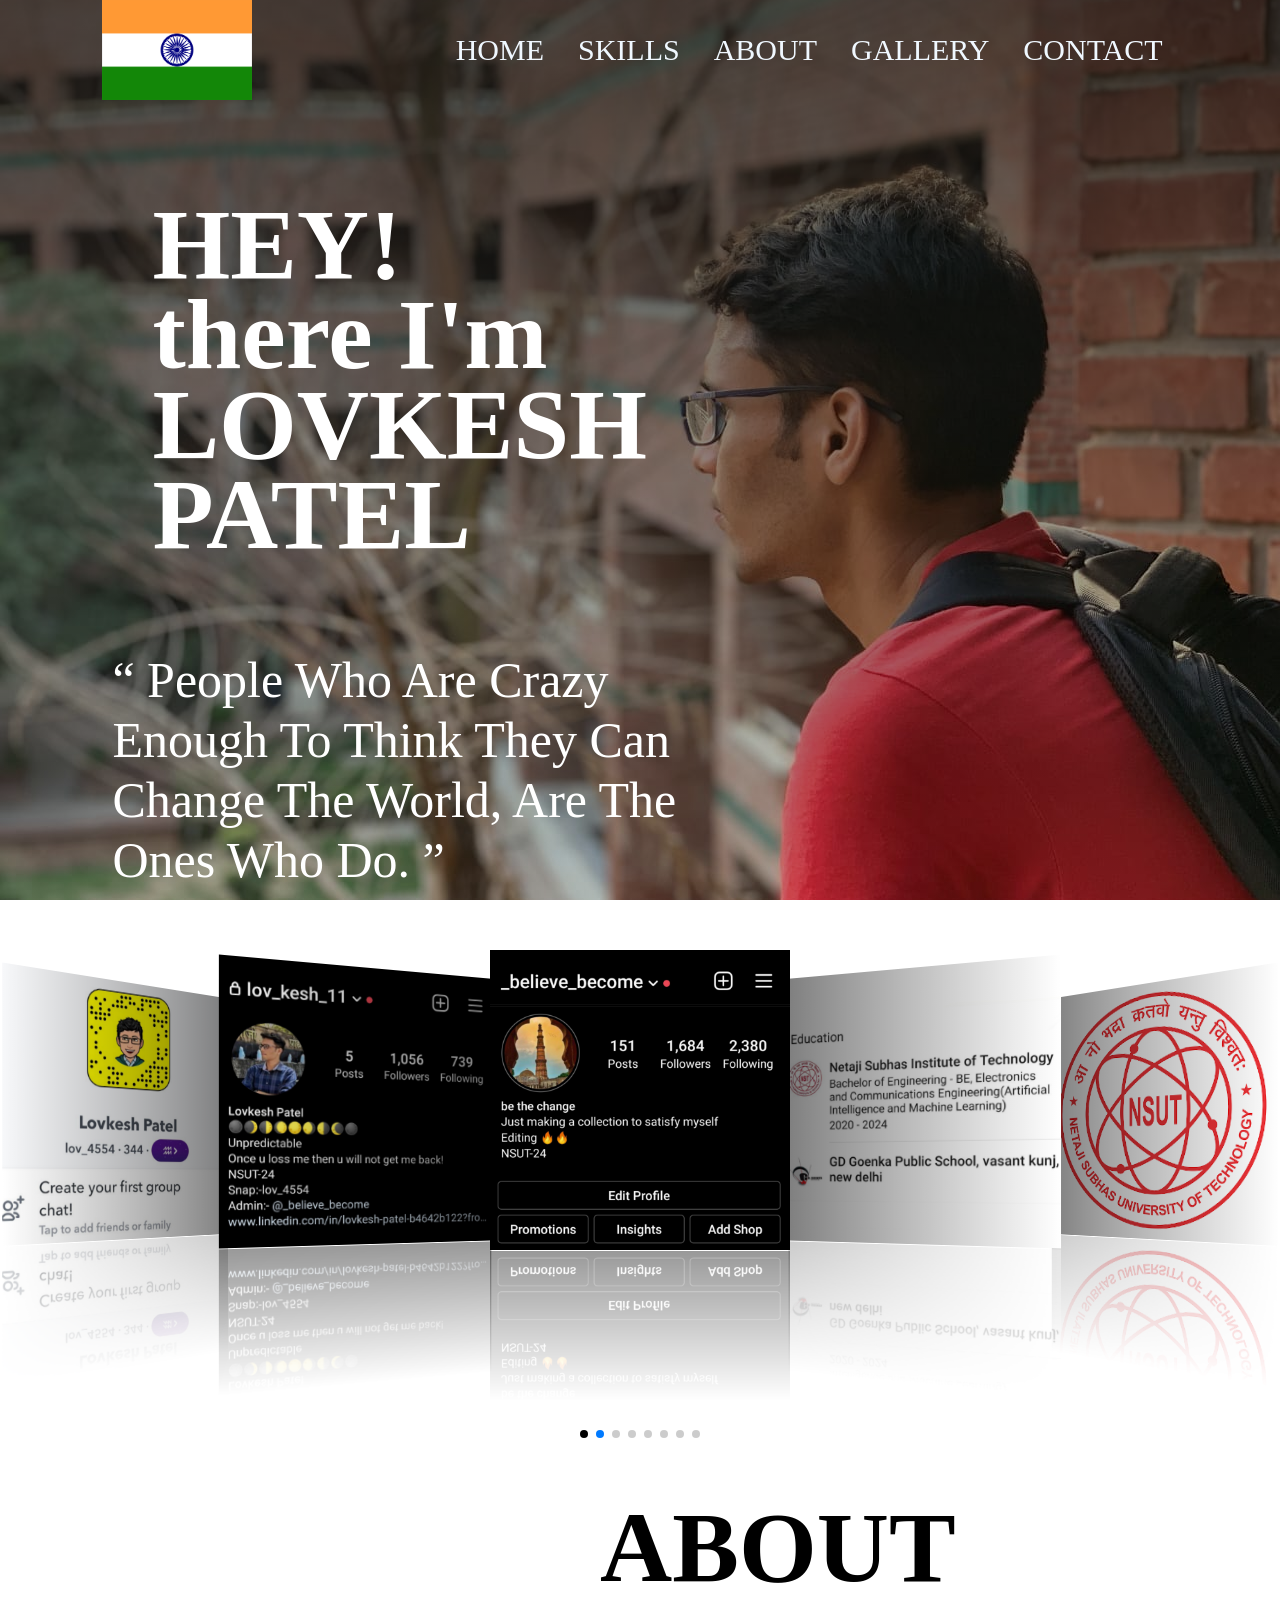
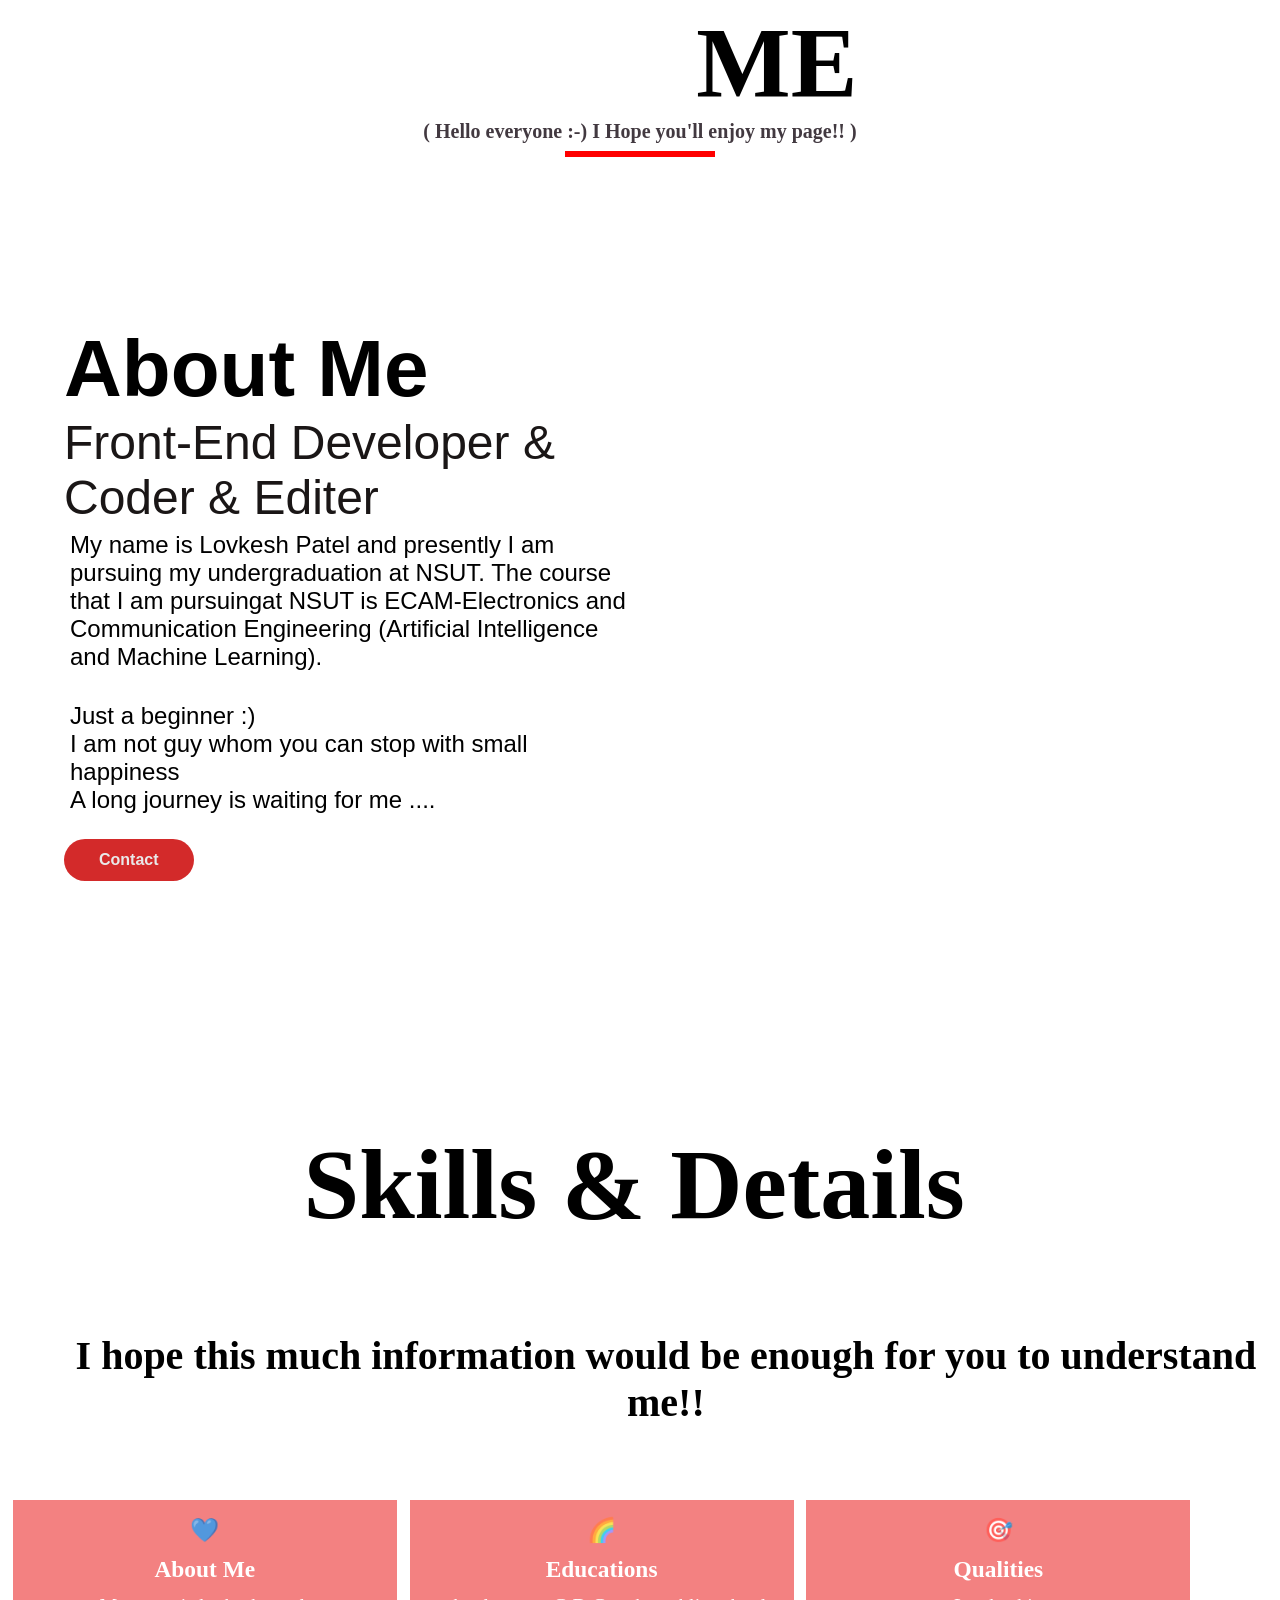
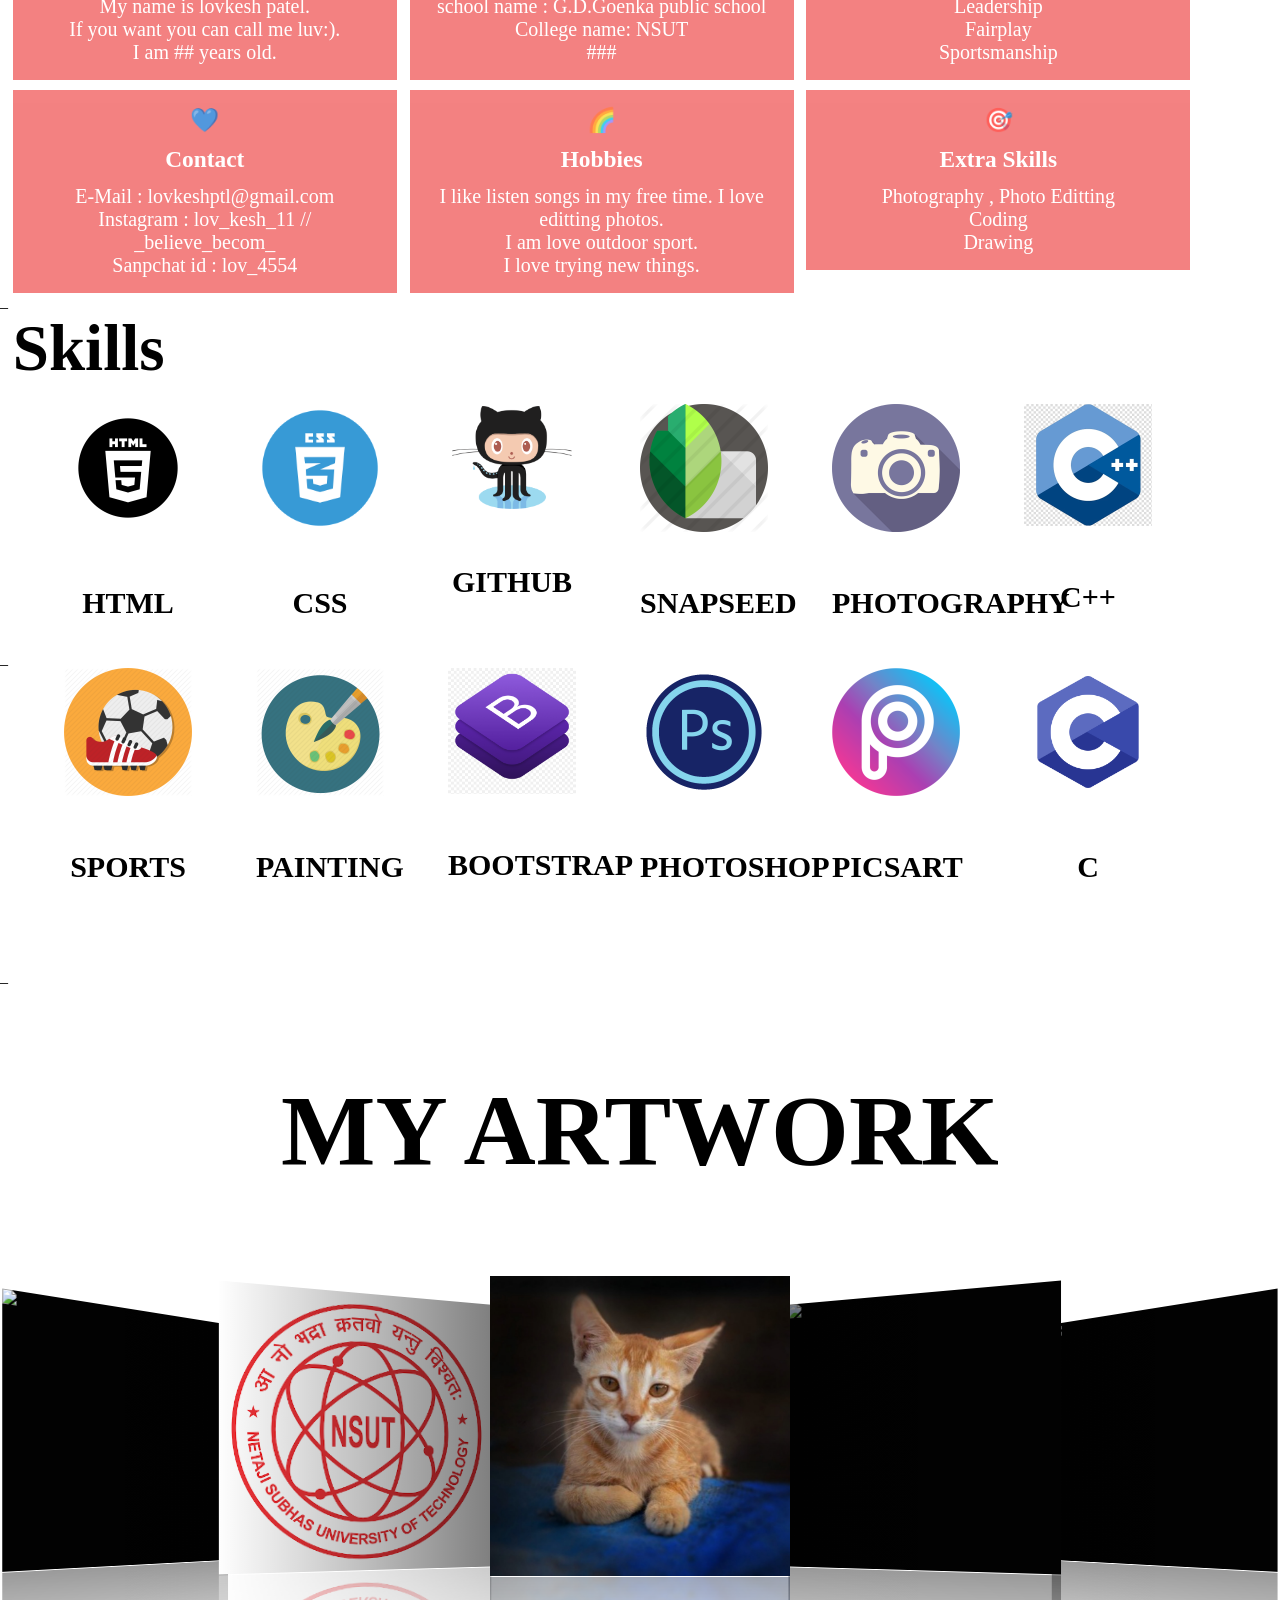
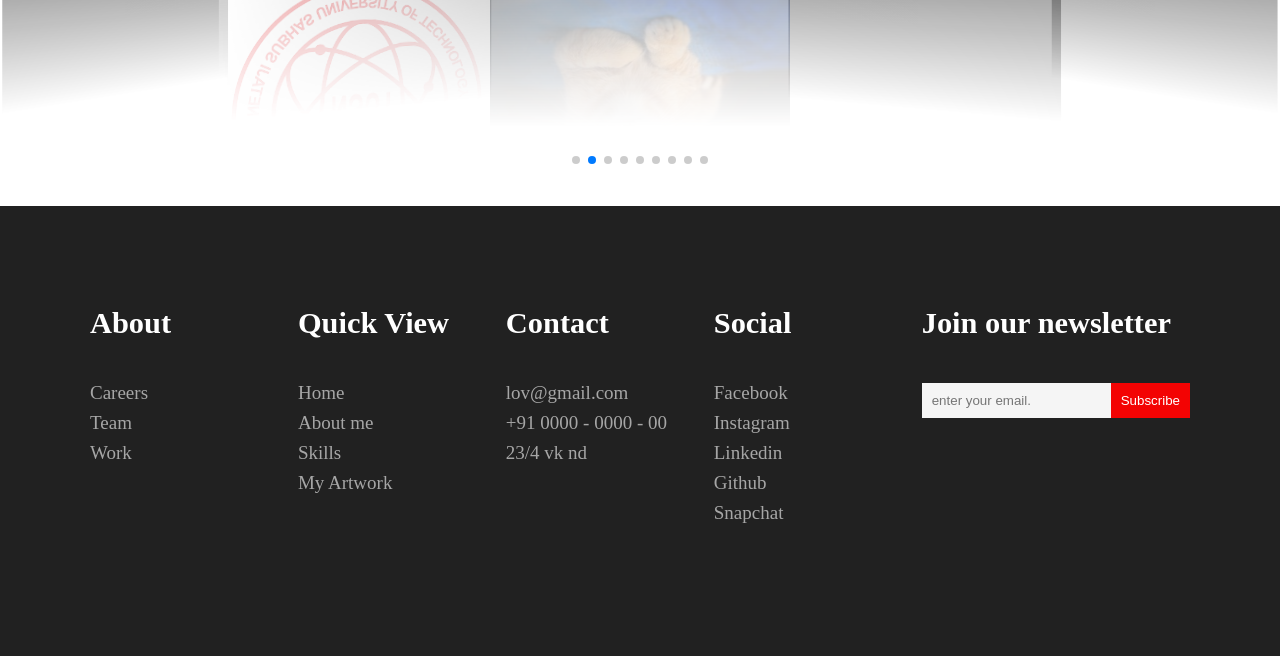
==== index.html @ 60438499 "Rename newprofile.html to index.html" ====
<!DOCTYPE html>
<html lang="en">
<head>
    <meta charset="UTF-8">
    <meta http-equiv="X-UA-Compatible" content="IE=edge">
    <meta name="viewport" content="width=device-width, initial-scale=1.0">


    <link rel="stylesheet" href="https://unpkg.com/swiper/swiper-bundle.min.css" />
    

    <link rel="stylesheet" href="new.css">

    <script src="https://kit.fontawesome.com/16dab6cbf8.js" crossorigin="anonymous"></script>
    
    

    <title>portfolio-luv</title>
</head>

    <div class="container">
        
        <div class="navbar" id="home">
            <img src="myphotos.htm/Flag-India.jpg"  class="logo">
            <nav class="home">
                <ul>
                    <li><a href="#home">HOME</a></li>
                    <li><a href="#skills">SKILLS</a></li>
                    <li><a href="#about">ABOUT</a></li>
                    <li><a href="#myartwork">GALLERY</a></li>
                    <li><a href="#social media">CONTACT</a></li>
                </ul>
            </nav>
            
        </div>
        <div class="row">
            <div class="col">
                <h1 class="des">HEY! there I'm LOVKESH PATEL</h1>
                <P class="pa">“   People Who Are Crazy Enough To Think They Can Change The World, Are The Ones Who Do.  ”</P>
            </div>
            <div class="col">

            </div>
        </div>
    </div>

<!-------------------- --------------------------->
<!-- ---------------------------------------------------------------------------------------------------- -->

    <div class="swiper-container mySwiper">
      <div class="swiper-wrapper">
        <div class="swiper-slide">
          <img src="myphotos.htm/nsutlogo.jpg" />
        </div>
        <div class="swiper-slide">
          <img src="myphotos.htm/img10.jpg" />
        </div>
        <div class="swiper-slide">
          <img src="myphotos.htm/PicsArt_06-10-12.47.01.jpg" />
        </div>
        <div class="swiper-slide">
          <img src="myphotos.htm/PicsArt_06-10-12.46.09.jpg" />
        </div>
        <div class="swiper-slide">
          <img src="myphotos.htm/PicsArt_06-10-12.46.38.jpg" />
        </div>
        <div class="swiper-slide">
          <img src="myphotos.htm/PicsArt_06-10-12.47.36.jpg" />
        </div>
        <div class="swiper-slide">
          <img src="myphotos.htm/PicsArt_06-10-12.47.57.jpg" />
        </div>
        <div class="swiper-slide">
          <img src="myphotos.htm/PicsArt_06-10-12.48.41.jpg" />
        </div>
        
      </div>
      <div class="swiper-pagination">
          <img src="#" alt="">
      </div>
    </div>


  <script src="https://unpkg.com/swiper/swiper-bundle.min.js"></script>
  <script>
      var swiper = new Swiper(".mySwiper", {
        effect: "coverflow",
        grabCursor: true,
        centeredSlides: true,
        slidesPerView: "auto",
        coverflowEffect: {
          rotate: 30,
          stretch: 0,
          depth: 100,
          modifier: 1,
          slideShadows: true,
        },
        pagination: {
          el: ".swiper-pagination",
        },
        loop: true,  //for infinite loop
        autoplay: {
            delay: 1500,
            disableOnInteraction: false,
        },
      });
    </script>



<!-- ---------------------------------------------------------------------------------------------------- -->


    <!-- about section starting from here -->
    <div class="container1">
      <div class="row">
        <div class="section-title text-center">
          <h1 class="ab">About Me</h1>
          <h4>(  Hello everyone :-) I Hope you'll enjoy my page!!  )</h4>
        </div>
      </div>
    </div>
    <section class="about" id="about">
      <div class="about-text">
        <h1 class="am">About Me</h1>
        <h2>Front-End Developer & Coder & Editer</h2>
        <p> My name is Lovkesh Patel and presently I am pursuing my undergraduation at NSUT. The course that I am pursuingat NSUT is ECAM-Electronics and Communication Engineering (Artificial Intelligence and Machine Learning).  </p>
        <p>Just a beginner :)  <br>
          I am not guy whom you can stop with small happiness <br>
          A long journey is waiting for me ....</p>
        <button class="btn"><a href="#"></a> Contact</button>
      </div>
      <div class="row">
        <div class="about-mdel">
          <img src="myphotos.htm/DSC_0007.JPG" width="500px" alt="">
        </div>
      </div>
    </section>


    <!---------------------- skills and details section ----------------------------------->

    
    <section>
      <div class="row" id="skills">
        <div class="skill text-center">
          <h1>Skills & Details</h1>
          <h2 class="sd">I hope this much information would be enough for you to understand me!!</h2>
        </div>
      </div>

    
    <!-- <div style="clear: both;"></div> -->

    <section id="myservice">
        
        <div class="service">
            <h1>💙</h1>
            <h1>About Me</h1>
            <p>My name is lovkesh patel. <br>If you want you can call me luv:). <br> I am ## years old.</p>
        </div>
        <div class="service">
            <h1>🌈 </h1>
            <h1>Educations</h1>
            <p>school name : G.D.Goenka public school <br> College name: NSUT <br> ###</p>
        </div>
        <div class="service">
            <h1>🎯 </h1>
            <h1>Qualities</h1>
            <p>Leadership   <br> Fairplay <br> Sportsmanship </p>
        </div>

        <div class="service">
            <h1>💙</h1>
            <h1>Contact</h1>
            <p>E-Mail : lovkeshptl@gmail.com <br>Instagram : lov_kesh_11  // _believe_becom_  <br> Sanpchat id : lov_4554</p>
        </div>
        <div class="service">
            <h1>🌈 </h1>
            <h1>Hobbies</h1>
            <p>I like listen songs in my free time. I love editting photos. <br> I am love outdoor sport. <br> I love trying new things. </p>
        </div>
        <div class="service">
            <h1>🎯 </h1>
            <h1>Extra Skills</h1>
            <p> Photography , Photo Editting <br> Coding <br> Drawing </p>
        </div>
    </section>

    <div style="clear: both;margin-top:200px;">_</div>

    <section id="myskills">
        <h1 class="title">Skills</h1> <br><br>
        <div class="skill">
            <img src="myphotos.htm/html1.png"/>
            <h3>HTML</h3>
        </div>

        <div class="skill">
            <img src="myphotos.htm/css1.png"/>
            <h3>CSS</h3>
        </div>

        <div class="skill">
            <img src="myphotos.htm/Octocat.png"/>
            <h3>GITHUB</h3>
        </div>
        <div class="skill">
          <img src="myphotos.htm/snapseed.png"/>
          <h3>SNAPSEED</h3>
      </div>
      <div class="skill">
        <img src="myphotos.htm/Camera-icon.png"/>
        <h3>PHOTOGRAPHY</h3>
    </div>
    <div class="skill">
      <img src="myphotos.htm/c++.jpg"/>
      <h3>C++</h3>
  </div>


  <div style="clear: both;margin-top:200px;">_</div>

  <section id="myskills">
      <!-- <h1 class="title">Skills</h1> -->
      <div class="skill">
          <img src="myphotos.htm/sports.png"/>
          <h3>SPORTS</h3>
      </div>

      <div class="skill">
          <img src="myphotos.htm/painting.png"/>
          <h3>PAINTING</h3>
      </div>

      <div class="skill">
          <img src="myphotos.htm/bootstrap1.png"/>
          <h3>BOOTSTRAP</h3>
      </div>
      <div class="skill">
        <img src="myphotos.htm/Adobe-Photoshop-icon.png"/>
        <h3>PHOTOSHOP</h3>
    </div>
    <div class="skill">
      <img src="myphotos.htm/picsart.png"/>
      <h3>PICSART</h3>
  </div>
  <div class="skill">
    <img src="myphotos.htm/c-programming.png"/>
    <h3>C</h3>
</div>



    </section>

    <div style="clear: both;margin-top:300px;">_</div>
      
          </div>
        </div>
      </div>
    </section>



 <!------------------------- middle -------------------------->
     <div class="artwork" id="myartwork">           <!-- to be use later  -->
        <h1 class="des">MY ARTWORK</h1>
    </div>


    <div class="swiper-container mySwiper">
        <div class="swiper-wrapper">
          <div class="swiper-slide">
            <img src="myphotos.htm/nsutlogo.jpg" />
          </div>
          <div class="swiper-slide">
            <img src="myphotos.htm/PicsArt_06-07-11.41.35.jpg" />
          </div>
          <div class="swiper-slide">
            <img src="myphotos.htm/PicsArt_06-07-11.41.01.jpg" />
          </div>
          <div class="swiper-slide">
            <img src="myphotos.htm/PicsArt_06-07-11.44.49.jpg" />
          </div>
          <div class="swiper-slide">
            <img src="https://swiperjs.com/demos/images/nature-5.jpg" />
          </div>
          <div class="swiper-slide">
            <img src="https://swiperjs.com/demos/images/nature-6.jpg" />
          </div>
          <div class="swiper-slide">
            <img src="https://swiperjs.com/demos/images/nature-7.jpg" />
          </div>
          <div class="swiper-slide">
            <img src="https://swiperjs.com/demos/images/nature-8.jpg" />
          </div>
          <div class="swiper-slide">
            <img src="myphotos.htm/PicsArt_06-07-11.42.28.jpg" />
          </div>
        </div>
        <div class="swiper-pagination">
            <img src="myphotos.htm/PicsArt_06-07-11.43.21.jpg" alt="">
        </div>
      </div>


     
    <script src="https://unpkg.com/swiper/swiper-bundle.min.js"></script>
    <script>
        var swiper = new Swiper(".mySwiper", {
          effect: "coverflow",
          grabCursor: true,
          centeredSlides: true,
          slidesPerView: "auto",
          coverflowEffect: {
            rotate: 30,
            stretch: 0,
            depth: 100,
            modifier: 1,
            slideShadows: true,
          },
          pagination: {
            el: ".swiper-pagination",
          },
          loop: true,  //for infinite loop
          autoplay: {
              delay: 1500,
              disableOnInteraction: false,
          },
        });
      </script>
    
<!------------------------------ middle end ----------------------------------------->




    <!------------------ footer ----------------------------->
    <footer>
      <div class="container007">
        <div class="ftr">
          <h3>About</h3>
          <ul class="content">
            <li><a href="#">Careers</a></li>
            <li><a href="#">Team</a></li>
            <li><a href="#">Work</a></li>
            </ul> 
        </div>
        <div class="ftr">
          <h3>Quick View</h3>
          <ul class="content">
            <li><a href="#home">Home</a></li>
            <li><a href="#about">About me</a></li>
            <li><a href="#skills">Skills</a></li>
            <li><a href="#">My Artwork</a></li>
            </ul> 
        </div>
        <div class="ftr">
          <h3>Contact</h3>
          <ul class="content">
            <li><a href="#"><i class="fas fa-envelope"></i>  lov@gmail.com</a></li>
            <li><a href="#"><i class="fas fa-phone-square-alt"></i>   +91 0000 - 0000 - 00</a></li>
            <li><a href="#"><i class="fas fa-home"></i>     23/4 vk nd</a></li>
            </ul> 
        </div>
        <div class="ftr" id="social media">
          <h3>Social</h3>
          <ul class="content">
            <li><a href="https://www.facebook.com/campaign/landing.php?&campaign_id=973072061&extra_1=s%7Cc%7C231348943369%7Ce%7Cfacebook%7C&placement=&creative=231348943369&keyword=facebook&partner_id=googlesem&extra_2=campaignid%3D973072061%26adgroupid%3D54006406691%26matchtype%3De%26network%3Dg%26source%3Dnotmobile%26search_or_content%3Ds%26device%3Dc%26devicemodel%3D%26adposition%3D%26target%3D%26targetid%3Dkwd-297690534863%26loc_physical_ms%3D9075215%26loc_interest_ms%3D%26feeditemid%3D%26param1%3D%26param2%3D&gclid=Cj0KCQjwzYGGBhCTARIsAHdMTQz_XybD00PZtTHjTqSUaLh79orIIpNs4k6d_yVY9Tli2FTNh9xN918aAjJDEALw_wcB"><i class="fab fa-facebook-square"></i>  Facebook</a></li>
            <li><a href=https://www.instagram.com/accounts/onetap/?next=%2F><i class="fab fa-instagram"></i>  Instagram</a></li>
            <li><a href="https://www.linkedin.com/in/lovkesh-patel-b4642b122?fromQR=1"><i class="fab fa-linkedin"></i>  Linkedin</a></li>
            <li><a href="https://github.com"><i class="fab fa-github"></i>  Github</a></li>
            <li><a href="#"><i class="fab fa-snapchat"></i>  Snapchat</a></li>
            </ul> 
            </div>
            <div class="ftr">
              <h3>Join our newsletter</h3>
              <form action="#">
                <input type="email" placeholder="enter your email." required>
                <div class="button">
                  <input type="submit" value="Subscribe">
                </div>
              </form>            
        </div>
      </div>
    </footer>


</body>
</html>
---- new.css ----
*{
    margin: 0;
    padding: 0;
    box-sizing: border-box;
}
.container{
    width: 100%;
    height: 100%;
    background-image:linear-gradient(rgba(0,0,0,0.7),rgba(0,0,0,0.2)),url(myphotos.htm/img1.jpg);
    background-color: rgb(136, 99, 31);
    background-position: center;
    background-size: cover;
    padding-left: 8%;
    padding-right: 8%;
    box-sizing: border-box;
    background-repeat: no-repeat;
    background-repeat: no-repeat;
    position: relative;
}
.navbar{
    height: 12%;
    display: flex;
    align-items: center;
}
.logo{
    width: 150px;
    cursor: pointer;
}
.menu-icon{
    width: 30px;
    cursor: pointer;
    margin: 40px;
}
.nav{
    flex: 1;
    text-align: right;
      
}
.home{
    list-style: none;
    display: inline-block;
    margin-left: 60px;
    flex: 1;
    text-align: right;
    text-decoration: none;
    transition: 0.3s;
}

nav ul li{
    display: inline-block;
    padding: 15px;
    transition: 0.3s;


}

nav ul li:hover{
    transform: translateY(-4px);

}
nav ul li a{
    text-decoration: none;
    font-size: 30px;
    color: aliceblue;  
    
}





.row{
    display: flex;
    height: 88%;
    align-items: center;
    
}
.col{
    flex-basis: 50%;
}

.des {
    color: #fff;
    font-size: 100px;
    margin-top: 50px;
    transition: transform 0.9;
    padding: 50px;
    line-height: 90px;
    
}
h1:hover{
    transform: translateY(-4px);
    box-shadow: 0 0 40px 5px  rgba(5, 4, 5, 0.301) ;
}
.pa{
    color: #fff;
    font-size:50px;
    line-height: 60px;
    padding: 10px;
    margin-top: 30px;
}


  .swiper-container {
    width: 100%;
    padding-top: 50px;
    padding-bottom: 200px;
  }

  .swiper-slide {
    background-position: center;
    background-size: cover;
    width: 300px;
    height: 300px;
    background: rgb(2, 2, 2);
    -webkit-box-reflect: below 1px linear-gradient(transparent,transparent,#0006) ;  /* for bottom reflection */
  }

  .swiper-slide img {
    display: block;
    width: 100%;
  }
  .artwork h1{
      color: black;
      text-align: center;
  }



    .section-title{
        flex: 0 0 100%;
        max-width: 100%;
        margin-top: 40px;
        margin-bottom: 60px;
    } 
    .section-title h1{
        display: inline-block;     /* utna hi block cover hoga*/
        text-transform: uppercase;
        color: black;
        text-align:center;
font-size: 100px;
        margin-left: 600px;
        right: px;
    }
    .ab{
        margin-right: 590px ;
    }
    .section-title h4{
        font-size: 20px;
        color: #423940;
        position: relative;
        padding-bottom: 14px;
    }
    .section-title h4::before{
        content: '';
        height: 6px;
        background-color: #ff0000;
        position: absolute;
        bottom: 0;
        left: 0;
        width: 150px;
        right:0px;
        margin: auto;
    } 
    .text-center {
    text-align: center !important;
    }
    .text-left {
    text-align: left;
    }
    .text-right{
        text-align: right;
    }
    .about{
        width: 100%;
        height: 80vh;
        box-sizing: border-box;
        display: flex;
        align-items: center;
        justify-content: space-between;   /*create space between 2 diff things*/
        margin-bottom: 100px;
        padding: 50px 5% 0 5%;
        position: relative;
        
    }
    .about-text{
        font-family: 'Gill Sans', 'Gill Sans MT', Calibri, 'Trebuchet MS', sans-serif;
        width: 50%;
    }
    .about-text h1{
        font-size: 5rem;
        color: black;
    

    }
    .about-text h2{
        font-size: 3rem;
        color: rgb(26, 22, 22);
        font-weight: 400;
    }
    .about-text h1,h2{
        margin: 0;
        padding: 0;
    }
    .am{
        display: inline-block;
    }
    .about-text p{
    font-size: 1.5rem;
        color: black;
        padding-bottom: 25px;
    }

    .btn{
        font-size: 16px;
        font-family: sans-serif;
        font-weight: 600;
        padding: 12px 35px;
        color: #e9e9e9;
        border-radius: 40px;
        -webkit-transition: all 0.2s ease;
        transition: all 0.4s ease;
        display: inline-block;
        white-space: nowrap;
        border: none;
        cursor: pointer;
        background-color: #d32a2a;
    }
    .btn:hover{
        -webkit-transform: scale(1.1);
        transform: scale(1.1);
    }


    /* --------------------persona-info --------------------*/

    
    .skill h1{
        margin: 60px;
        padding: 30px;
        font-weight: 700;
        font-size: 100px;
        text-align: center;
        
    }
    .skill h4{
        font-size: 20px;
        margin: auto;

    }


    /*---------------------------------------------------------*/
    

    footer{
        background: #212121;
        height: 50vh;
        margin-top: 30px;
        padding: 50px 20px;
    }
    footer .container007{
     width: 100%;
     max-width: 1100px;
     margin: 0 auto;  
     display: flex;
     padding-top: 50px ;
     align-items: flex-start;
     justify-content: space-between;
     flex-wrap: wrap;
    }
    footer .ftr h3{
        font-size: 1.9em;
        margin-bottom: 1.2em;
        color: #fff;
    }
    footer .content{
        list-style: none;
        font-size: 19px;
    }
    footer .content a{
        text-decoration: none;
        color: rgb(255, 255, 255);
        opacity: 0.6;
        line-height: 30px;
        transition: 0.2s ease opacity;
    }
    footer .content a:hover{
        opacity:1;
    }
    footer .ftr{
        flex-basis: 18%;
    }
    form{
        display: flex;
        align-items: center;
        width: 100%;
    }
    input{
        border: none;
        outline: none;
        padding: 10px;
        margin: 5px 0;
        background: #f5f5f5;
    }
    .button input{
        background: rgb(243, 3, 3);
        color: #fff;
        transition: 0.2s ease background;
    }
    .button input:hover{
        background: #000;
    }



    .element {
        display: inline-flex;
        justify-content: center;
        flex-direction: column;
        align-items: center;
        margin: 5vh 10vw;
        
        justify-content: space-between;
    }
    
    
    .element  h2 {
        font-family: 'Montserrat', sans-serif;
        color: #fff;
        margin-left: 140px;
        margin: 20px;
    }    
    .element .clicks a{
        padding: 20px;
        margin-left:140px ;
        color: #f5f5f5;
        text-decoration: none;
    }


/* ---------------------my skills---------------------------- */
    #myservice {
        margin-top: 5%;
        margin-bottom: 15%;
    }
    
    #myservice .service {
        background-color: #eb1a1ab9;
        color: #ffffff;
        width: 30%;
        float: left;
        margin-left: 1%;
        padding: 10px;
        text-align: center;
        opacity: 75%;
        margin-top: 10px;
    }
    
    #myservice .service h1,p {
        padding: 6px;
    }
    .service{
        font-size: 20px;
    }
    #myservice .title {
        margin-left: 1%;
        margin-bottom: 2%;
        font-size: 35px;
    }
    
    #myskills .title {
        margin-left: 1%;
        font-size: 65px;
        margin-top: 5%;
        margin-bottom: 3%;
        display: inline;
    }
    
    #myskills .skill {
        width: 10%;
        float: left;
        text-align: center;
        margin-left: 5%;
        
    }
    
    #myskills .skill img {
        width: 100%;
        transition-property: transform;
        transition-duration: 1s;
    }
    
    #myskills .skill img:hover {
        transform: rotate(360deg);
    }
    
    #myskills .skill h1 {
        font-size: 30px;
    }
    #myskills .skill h3{
        margin-top: 50px;
        margin-bottom: 30px;
        font-size: 30px;
    }
    .sd{
        font-size: 40px;
        color: #000000;
        margin-left: 5%;
    }
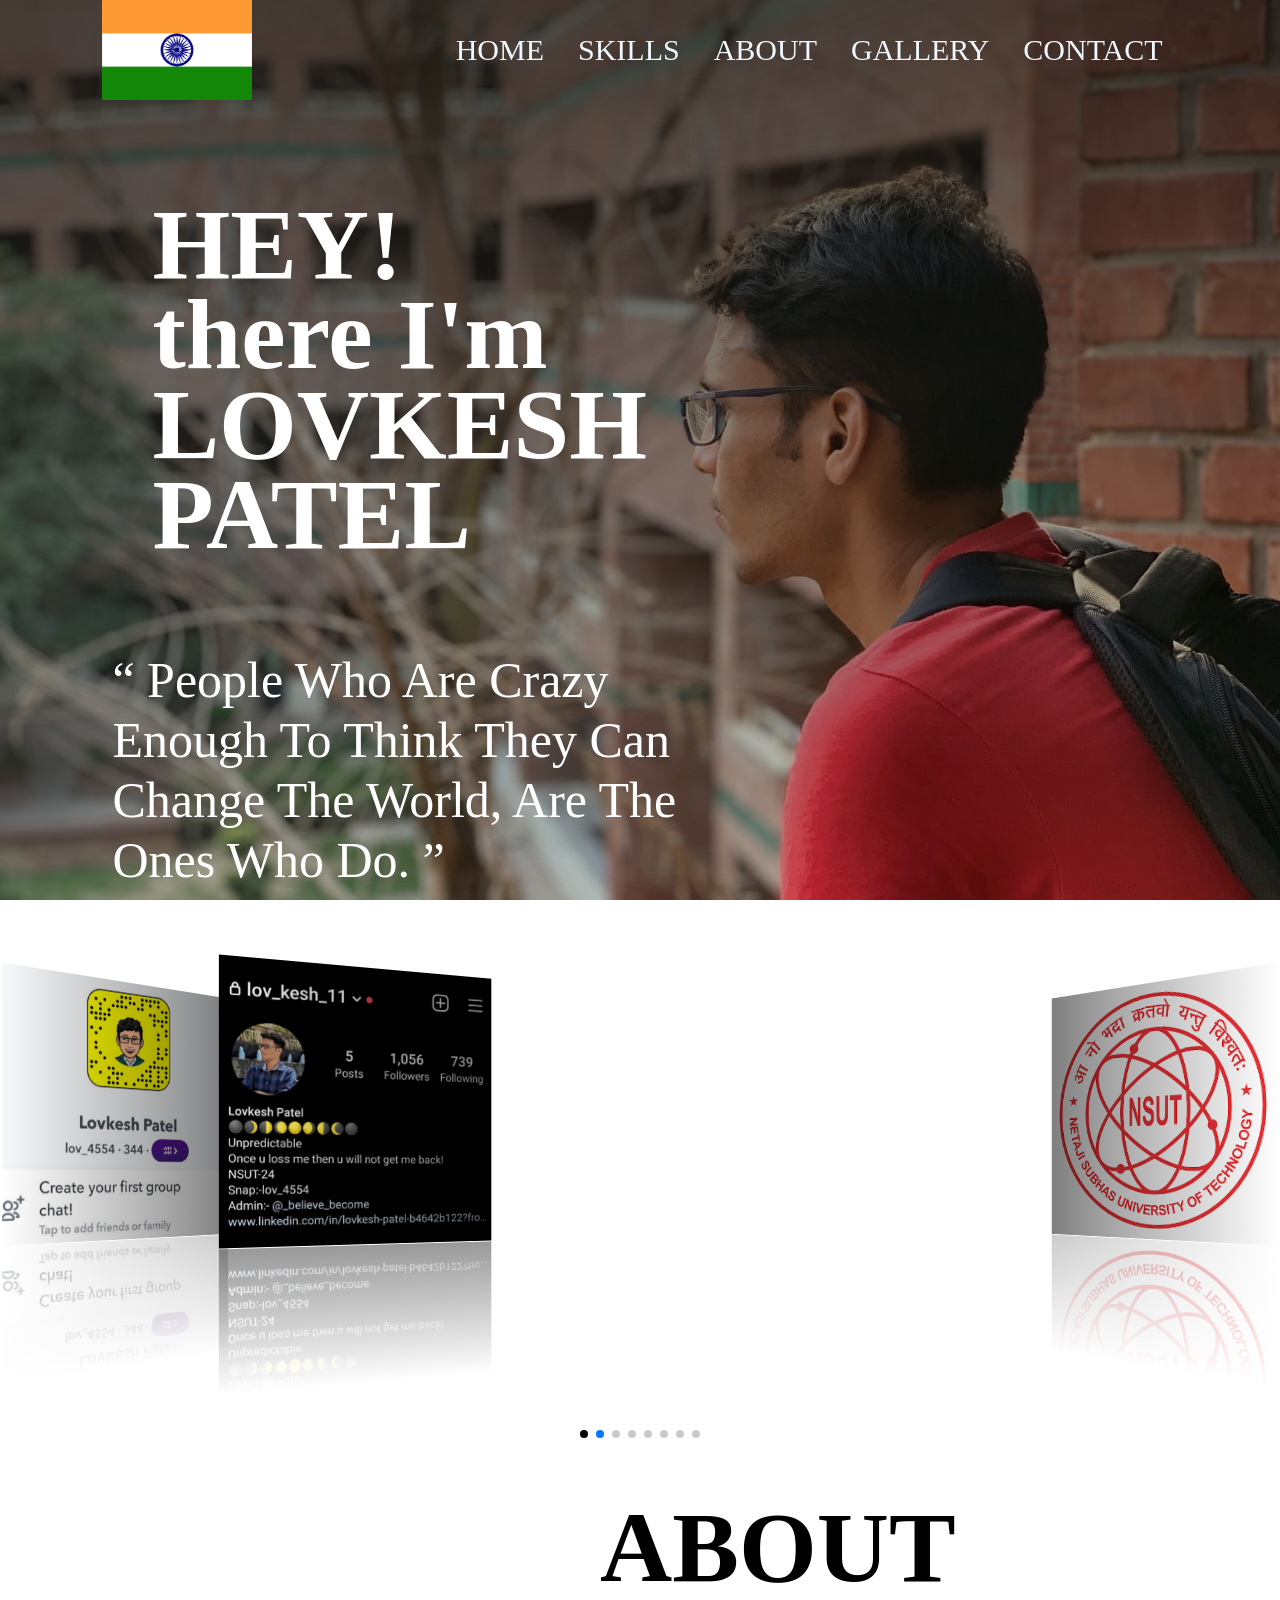
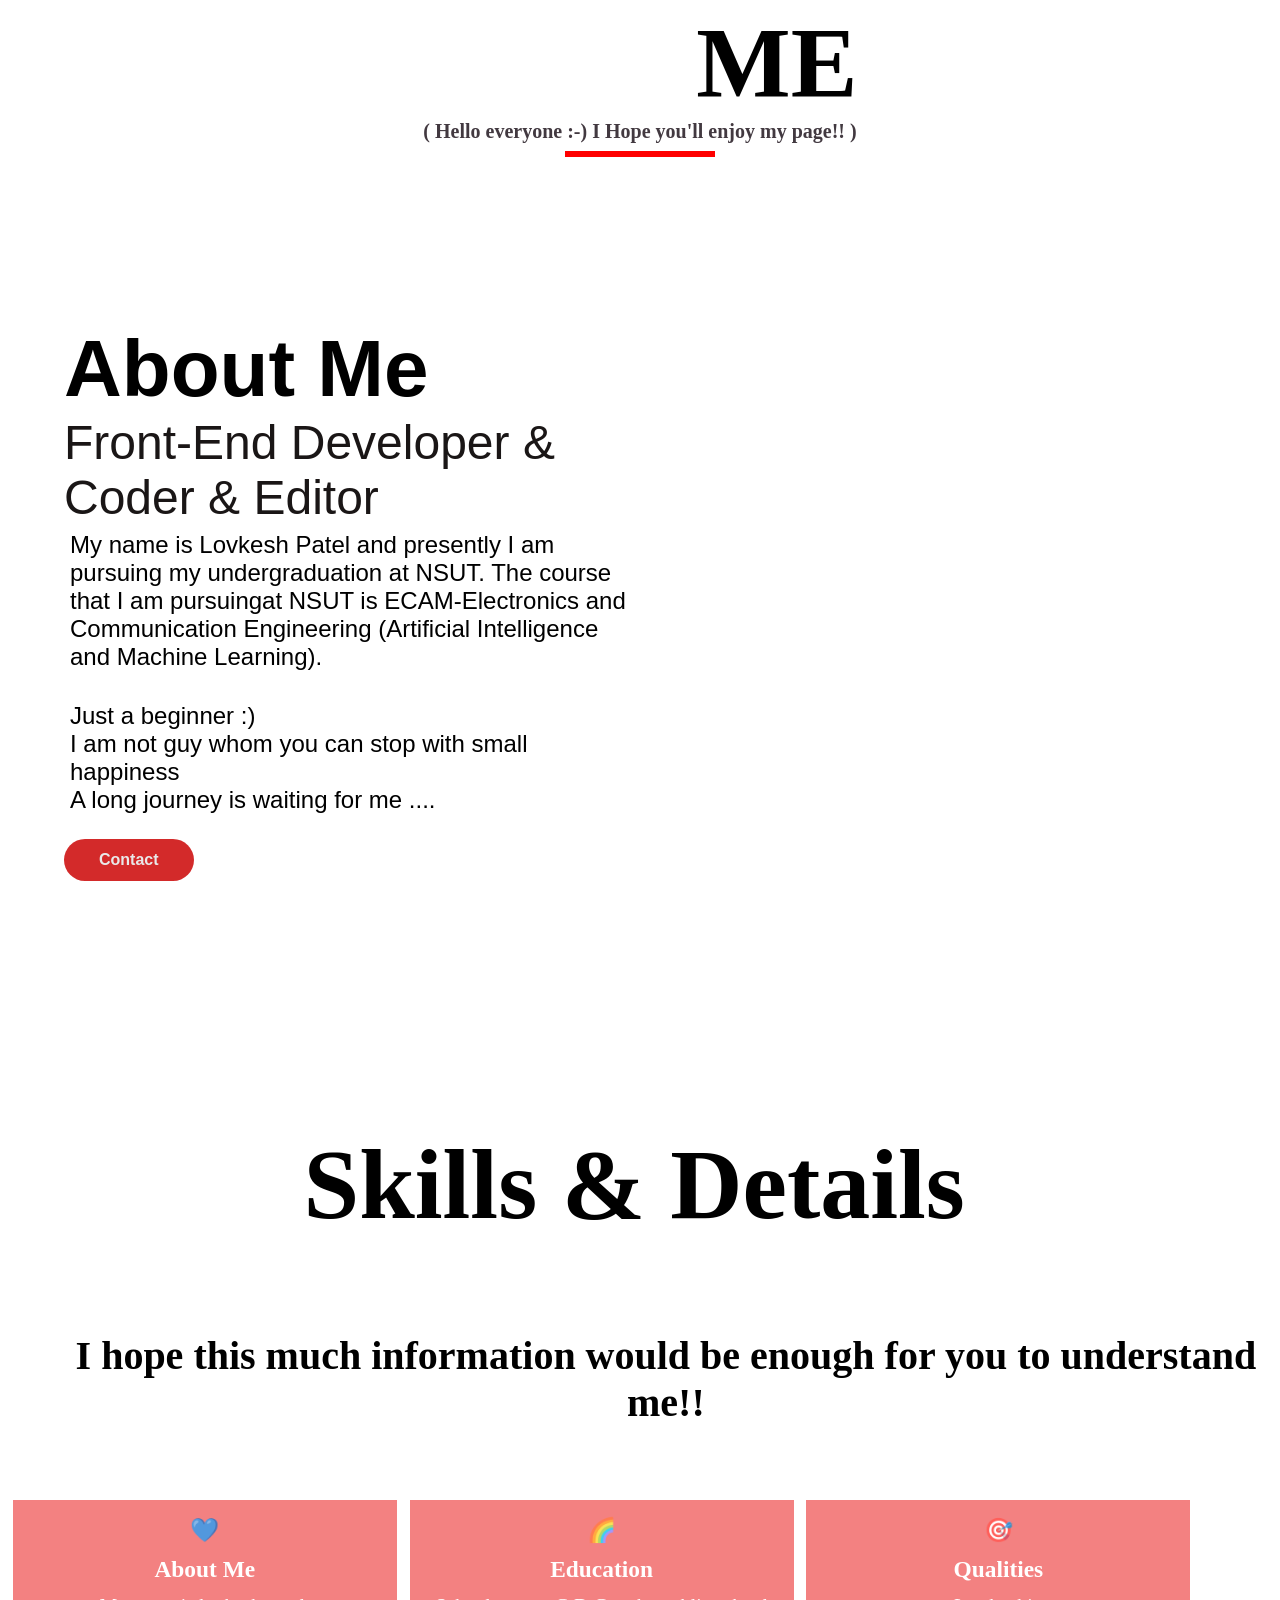
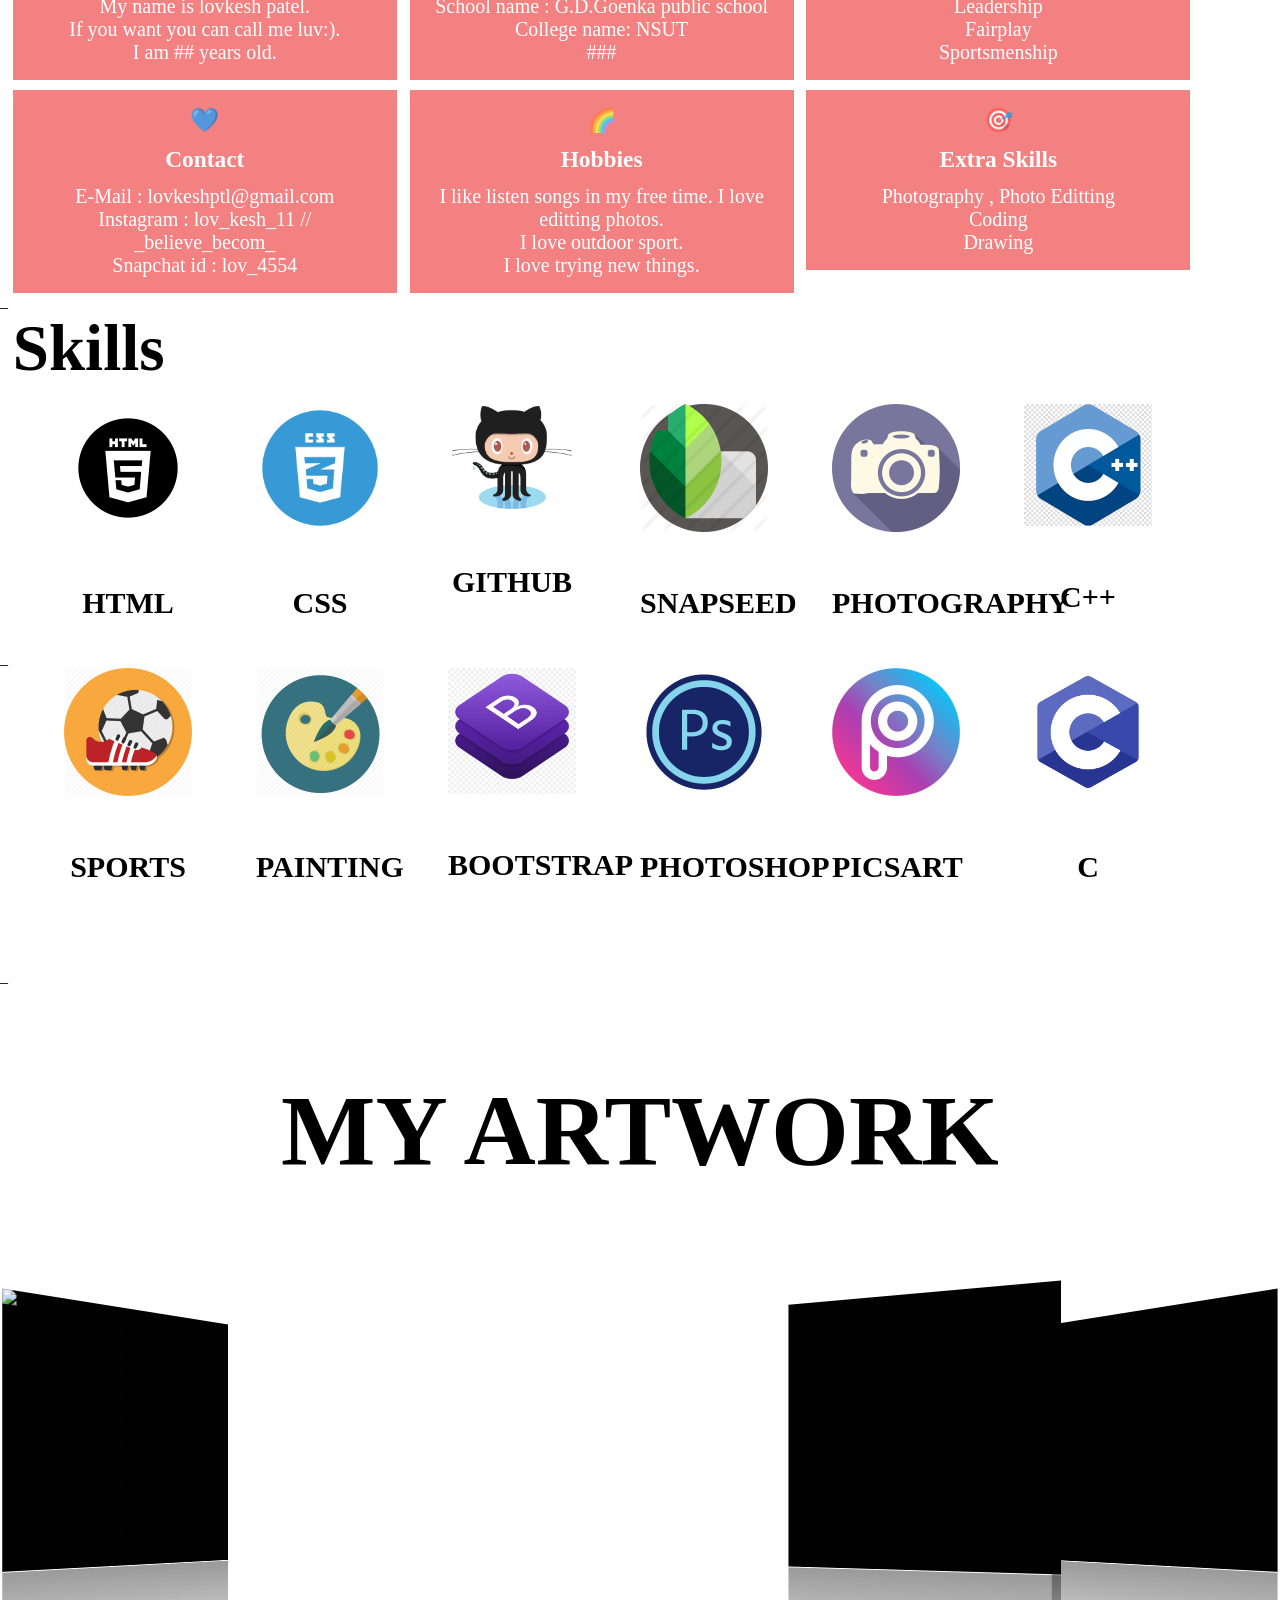
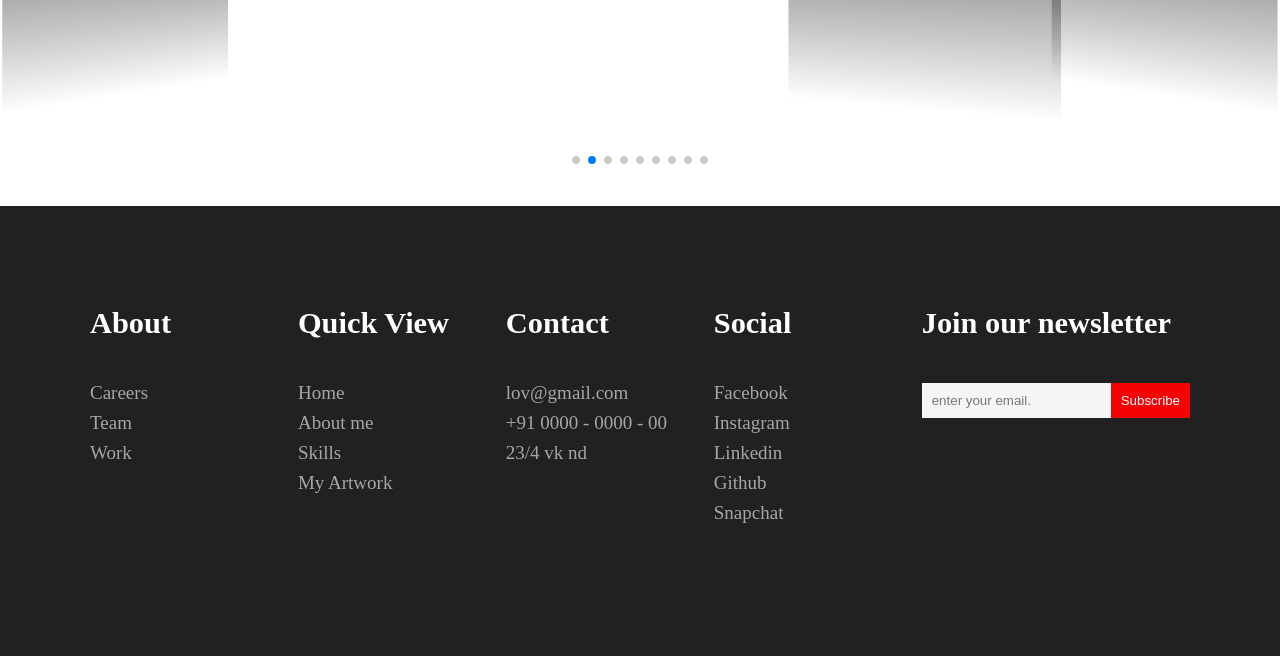
==== commit 322f0bd8: "Update index.html" ====
--- a/index.html
+++ b/index.html
@@ -123,7 +123,7 @@
     <section class="about" id="about">
       <div class="about-text">
         <h1 class="am">About Me</h1>
-        <h2>Front-End Developer & Coder & Editer</h2>
+        <h2>Front-End Developer & Coder & Editor</h2>
         <p> My name is Lovkesh Patel and presently I am pursuing my undergraduation at NSUT. The course that I am pursuingat NSUT is ECAM-Electronics and Communication Engineering (Artificial Intelligence and Machine Learning).  </p>
         <p>Just a beginner :)  <br>
           I am not guy whom you can stop with small happiness <br>
@@ -161,24 +161,24 @@
         </div>
         <div class="service">
             <h1>🌈 </h1>
-            <h1>Educations</h1>
-            <p>school name : G.D.Goenka public school <br> College name: NSUT <br> ###</p>
+            <h1>Education</h1>
+            <p>School name : G.D.Goenka public school <br> College name: NSUT <br> ###</p>
         </div>
         <div class="service">
             <h1>🎯 </h1>
             <h1>Qualities</h1>
-            <p>Leadership   <br> Fairplay <br> Sportsmanship </p>
+            <p>Leadership   <br> Fairplay <br> Sportsmenship </p>
         </div>
 
         <div class="service">
             <h1>💙</h1>
             <h1>Contact</h1>
-            <p>E-Mail : lovkeshptl@gmail.com <br>Instagram : lov_kesh_11  // _believe_becom_  <br> Sanpchat id : lov_4554</p>
+            <p>E-Mail : lovkeshptl@gmail.com <br>Instagram : lov_kesh_11  // _believe_becom_  <br> Snapchat id : lov_4554</p>
         </div>
         <div class="service">
             <h1>🌈 </h1>
             <h1>Hobbies</h1>
-            <p>I like listen songs in my free time. I love editting photos. <br> I am love outdoor sport. <br> I love trying new things. </p>
+            <p>I like listen songs in my free time. I love editting photos. <br> I love outdoor sport. <br> I love trying new things. </p>
         </div>
         <div class="service">
             <h1>🎯 </h1>
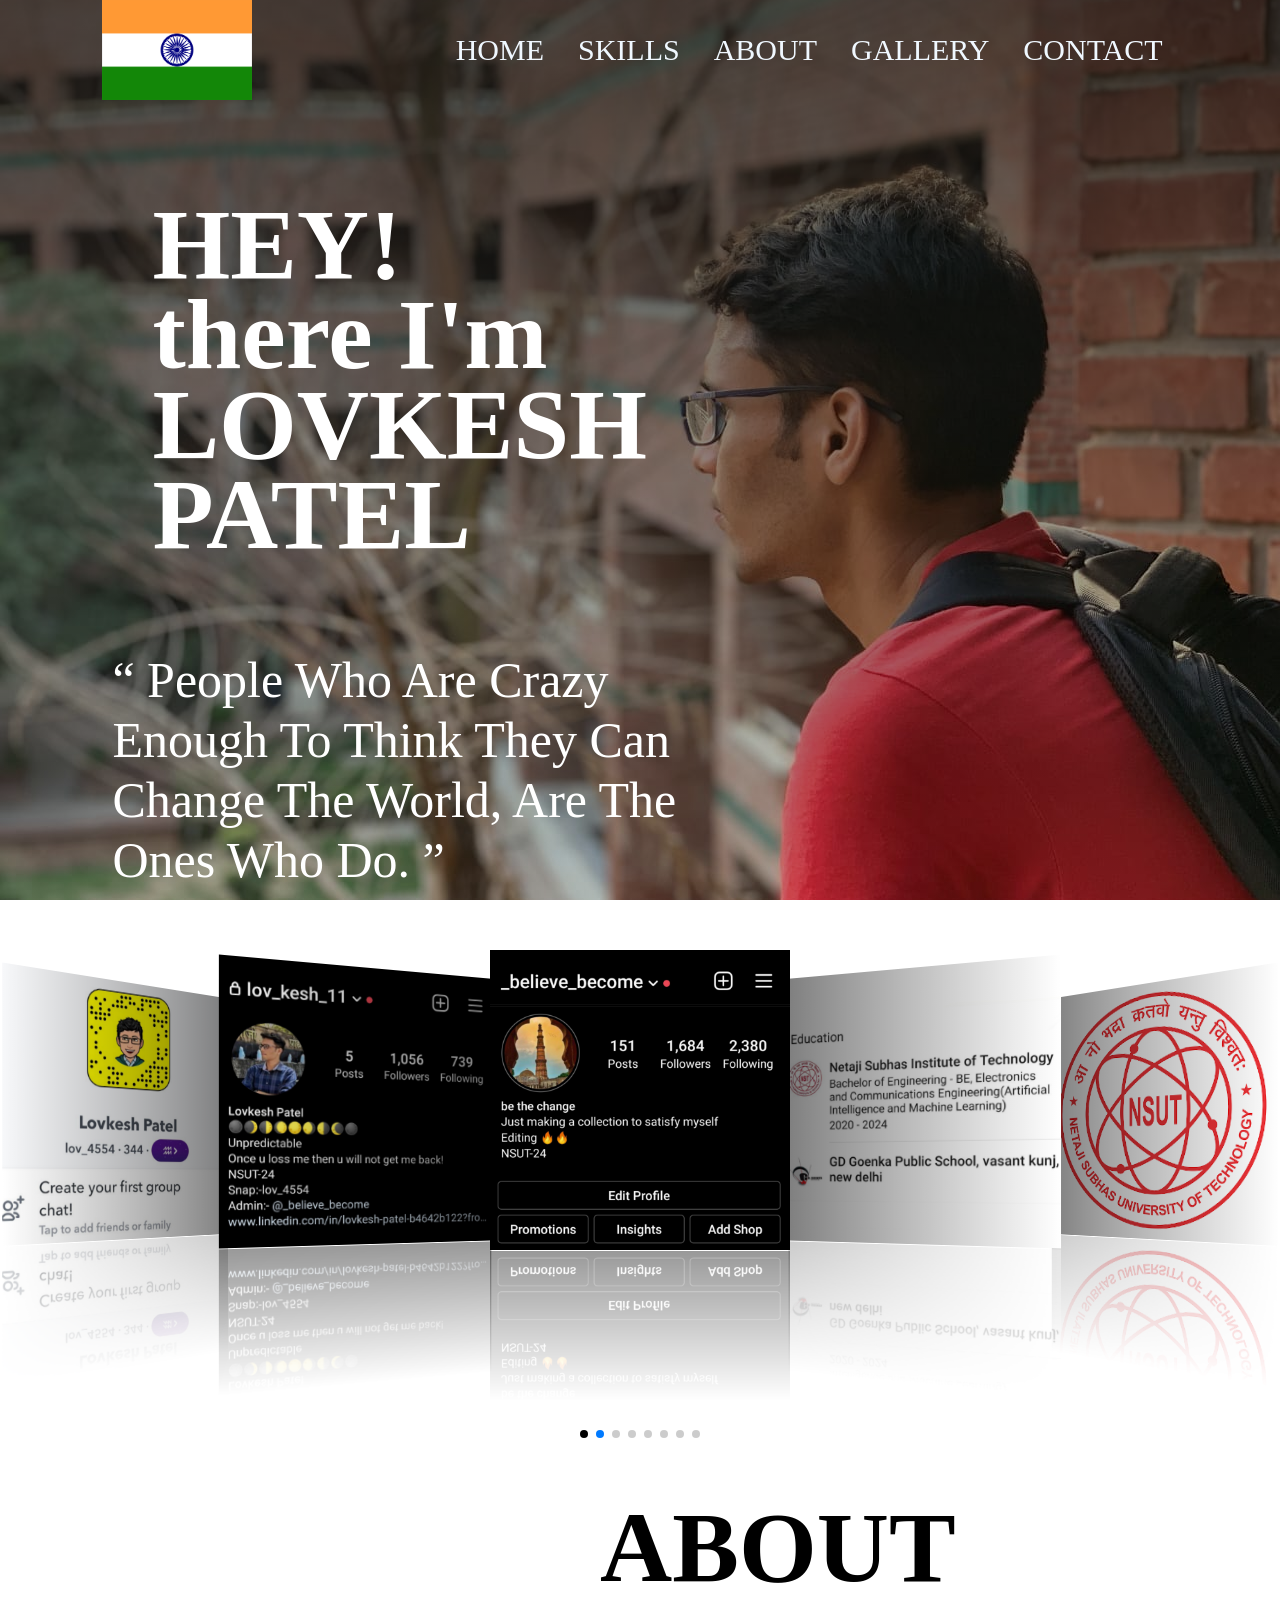
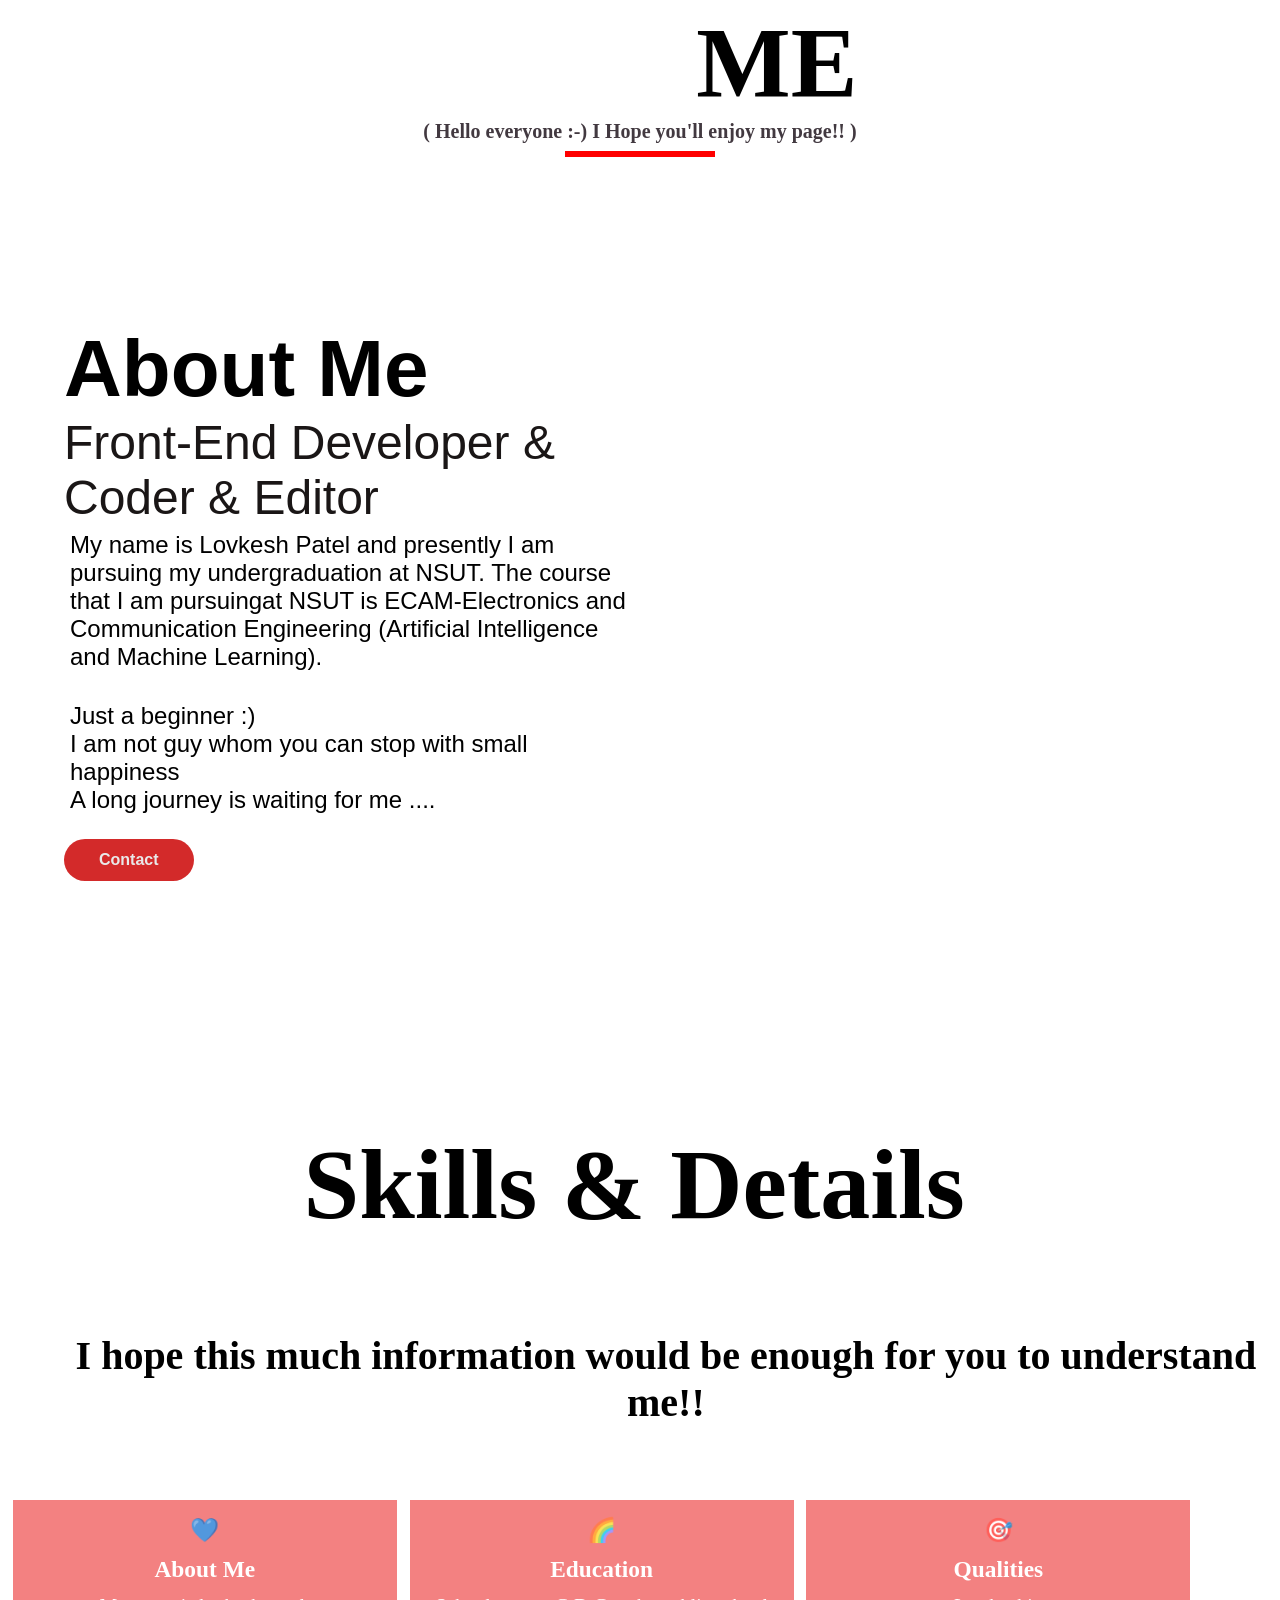
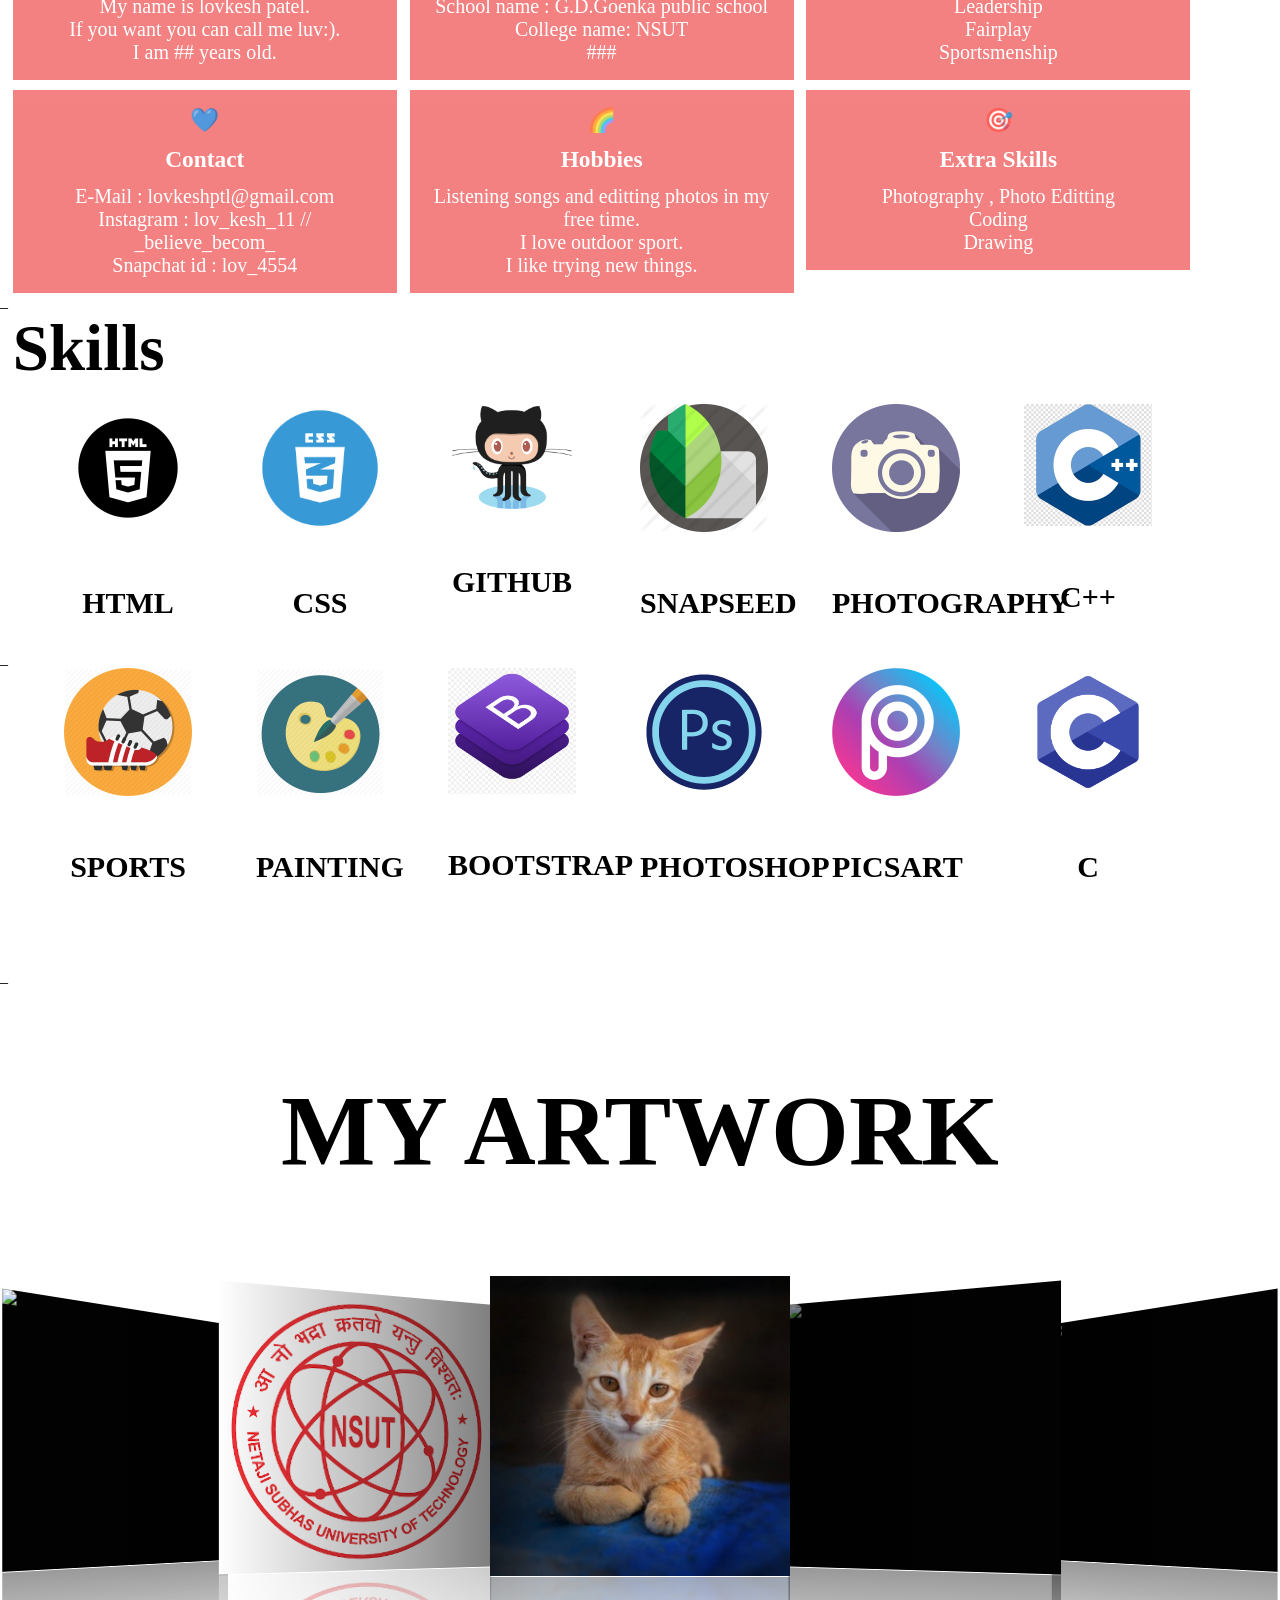
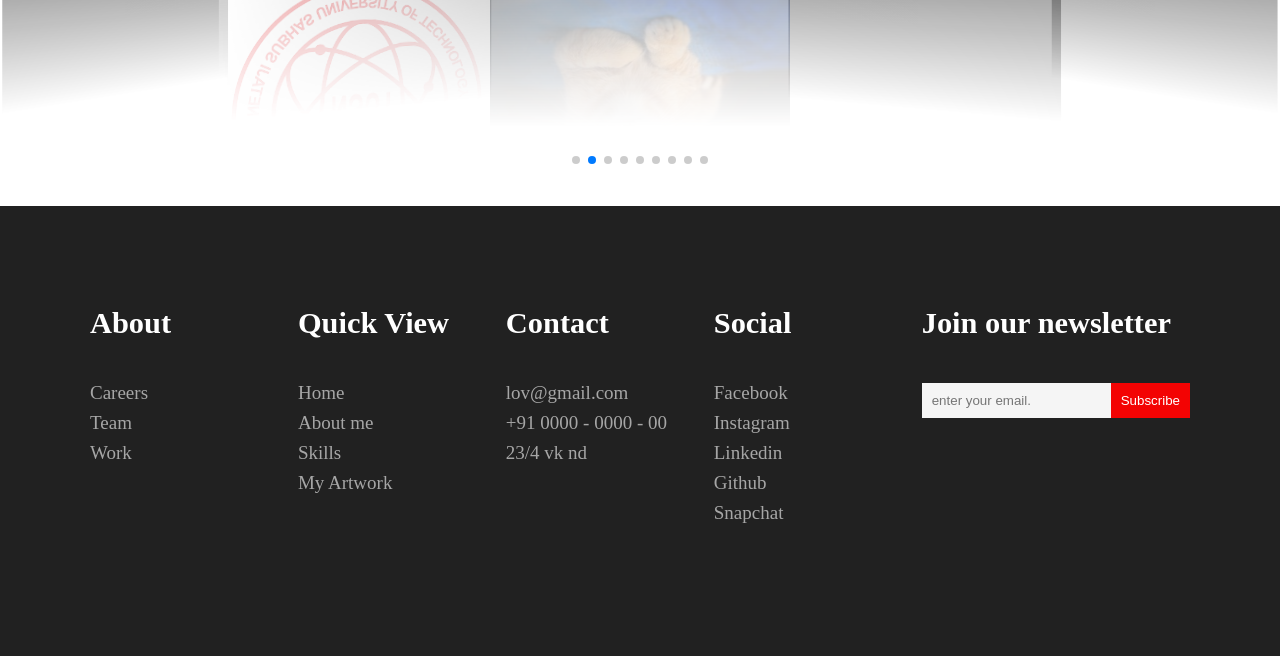
==== commit 95628d0e: "Update index.html" ====
--- a/index.html
+++ b/index.html
@@ -178,7 +178,7 @@
         <div class="service">
             <h1>🌈 </h1>
             <h1>Hobbies</h1>
-            <p>I like listen songs in my free time. I love editting photos. <br> I love outdoor sport. <br> I love trying new things. </p>
+            <p>Listening songs and editting photos in my free time. <br> I love outdoor sport. <br> I like trying new things. </p>
         </div>
         <div class="service">
             <h1>🎯 </h1>
--- a/new.css
+++ b/new.css
@@ -241,6 +241,7 @@
         font-weight: 700;
         font-size: 100px;
         text-align: center;
+        display: inline-block;
         
     }
     .skill h4{
@@ -407,4 +408,4 @@
         font-size: 40px;
         color: #000000;
         margin-left: 5%;
-    }+    }
